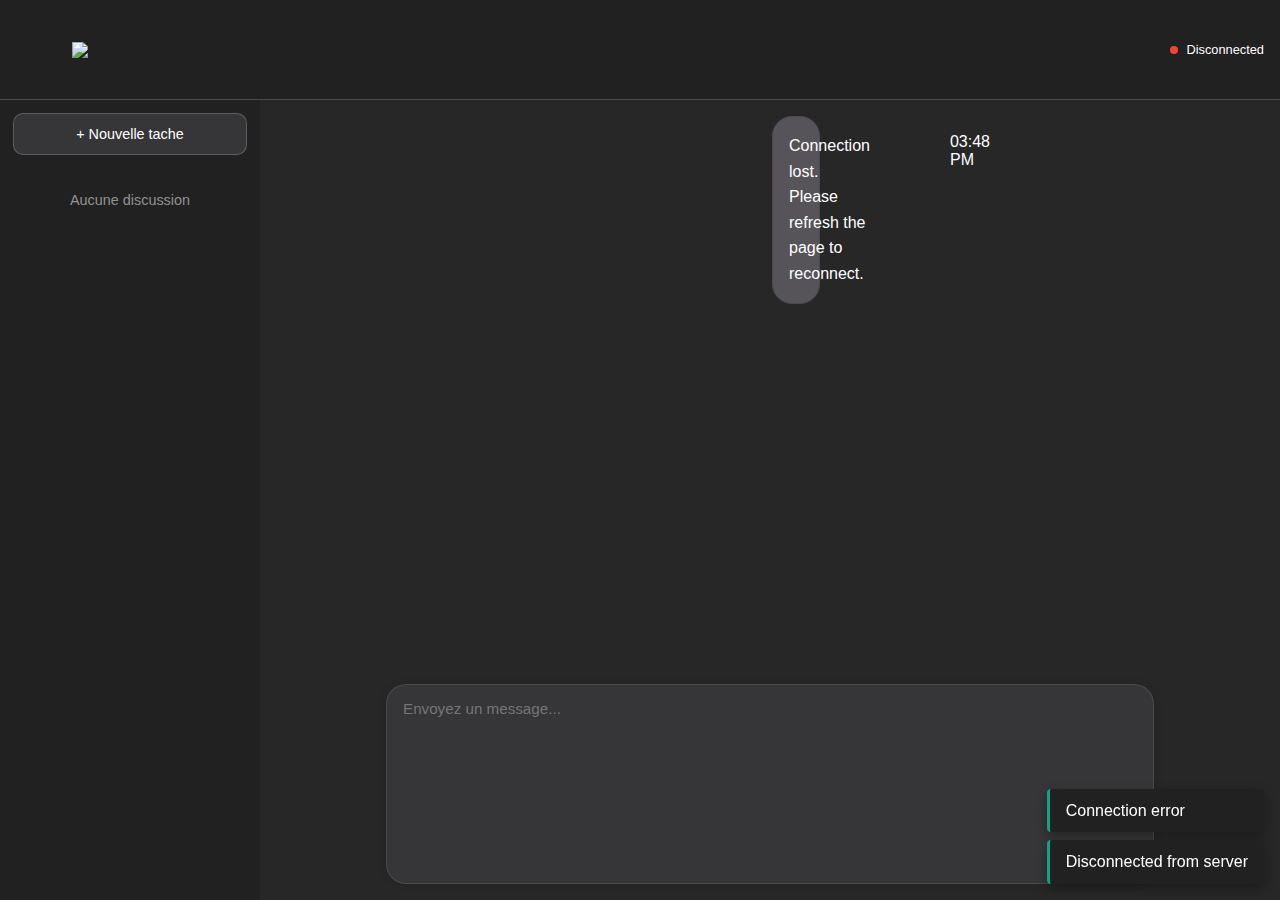
==== index.html @ be13085e "Upload to Github" ====
<!DOCTYPE html>
<html lang="fr">
  <head>
    <meta charset="UTF-8" />
    <meta name="viewport" content="width=device-width, initial-scale=1.0" />
    <link rel="stylesheet" href="styles.css" />
    <title>OpenManus</title>
  </head>
  <style>
    :root {
      --bg-color: #272728;
      --text-color: #fff;
      --secondary-bg: #212122;
      --border-color: #4a4b53;
      --highlight-color: #dadada;
      --accent-color: #10a37f;
      --success-color: #4caf50;
      --error-color: #f44336;
      --warning-color: #ff9800;
      --info-color: #2196f3;
      --message-bg: #565458;
      --user-message-bg: #363537;
      --sidebar-width: 260px;
    }

    * {
      margin: 0;
      padding: 0;
      box-sizing: border-box;
      font-family: "Söhne", "Inter", -apple-system, BlinkMacSystemFont,
        sans-serif;
    }

    body {
      background-color: var(--bg-color);
      color: var(--text-color);
      height: 100vh;
      display: flex;
      flex-direction: column;
      overflow: hidden;
    }

    header {
      padding: 0.8rem 1rem;
      background-color: var(--secondary-bg);
      border-bottom: 1px solid var(--border-color);
      display: flex;
      justify-content: space-between;
      align-items: center;
      height: 100px;
    }

    .logo {
      width: 100px;
      margin-left: 3.5rem;
    }

    .status-indicator {
      display: flex;
      align-items: center;
      font-size: 0.8rem;
    }

    .status-dot {
      width: 8px;
      height: 8px;
      border-radius: 50%;
      margin-right: 8px;
    }

    .status-dot.active {
      background-color: var(--accent-color);
      box-shadow: 0 0 5px var(--accent-color);
    }

    .status-dot.inactive {
      background-color: var(--error-color);
    }

    main {
      flex: 1;
      display: flex;
      overflow: hidden;
    }

    .sidebar {
      width: var(--sidebar-width);
      background-color: var(--secondary-bg);
      display: flex;
      flex-direction: column;
      overflow: hidden;
      z-index: 10;
    }

    .sidebar-header {
      padding: 1rem;
      border-bottom: 1px solid rgba(255, 255, 255, 0.1);
    }

    .sidebar-header h2 {
      font-size: 0.9rem;
      text-transform: uppercase;
      letter-spacing: 0.5px;
      color: var(--highlight-color);
    }

    .task-list {
      flex: 1;
      overflow-y: auto;
      padding: 0.5rem;
    }

    .task-item {
      margin-bottom: 0.5rem;
      padding: 0.75rem;
      background-color: transparent;
      border-radius: 6px;
      cursor: pointer;
      transition: background-color 0.2s;
      border: none;
      border: 1px solid rgba(255, 255, 255, 0.1);
    }

    .task-item:hover {
      background-color: rgba(255, 255, 255, 0.1);
    }

    .task-item .timestamp {
      font-size: 0.7rem;
      color: var(--text-color);
      opacity: 0.25;
      margin-top: 0.2rem;
      margin-top: 0.3rem;
    }

    .task-item.selected {
      background-color: rgba(255, 255, 255, 0.2);
    }

    .chat-container {
      flex: 1;
      display: flex;
      flex-direction: column;
      overflow: hidden;
    }

    .messages-container {
      flex: 1;
      overflow-y: auto;
      padding: 0;
      scroll-behavior: smooth;
      padding: 0rem 30rem;
      display: flex;
      flex-direction: column;
    }

    .message {
      padding: 1rem;
      display: flex;
      align-items: flex-start;
      border: 1px solid var(--border-color);
      border-radius: 20px;
      margin: 1rem 2rem;
      max-width: 80%;
    }

    .message.system {
      background-color: var(--message-bg);
      text-align: left;
      align-self: flex-start;
    }

    .message.user {
      background-color: var(--user-message-bg);
      text-align: right;
      align-self: flex-end;
      margin-left: auto;
    }

    .message-avatar {
      width: 30px;
      height: 30px;
      border-radius: 3px;
      background-color: var(--accent-color);
      display: flex;
      align-items: center;
      justify-content: center;
      margin-right: 15px;
      flex-shrink: 0;
      font-weight: bold;
      color: white;
    }

    .message.user .message-avatar {
      background-color: #5436da;
    }

    .message-content {
      flex: 1;
      padding-right: 80px;
      line-height: 1.6;
    }

    .message-inner-container {
      max-width: 800px;
      margin: 0 auto;
      display: flex;
      width: 100%;
    }

    .log-entry {
      border: 3px solid var(--info-color);
      padding: 1rem;
      display: flex;
      align-items: flex-start;
      border: 1px solid rgba(255, 255, 255, 0.1);
      border-radius: 20px;
      margin: 1rem 2rem;
      max-width: 100%;
    }

    .log-entry.warning {
      border-color: var(--warning-color);
    }

    .log-entry.error {
      border-color: var(--error-color);
    }

    .log-entry.success {
      border-color: var(--success-color);
    }

    .input-container {
      background-color: var(--bg-color);
      padding: 1rem;
      display: flex;
      align-items: center;
      gap: 10px;
      position: relative;
    }

    .input-wrapper {
      max-width: 768px;
      width: 100%;
      margin: 0 auto;
      position: relative;
      display: flex;
      align-items: center;
    }

    #prompt-input {
      width: 100%;
      padding: 0;
      flex: 1;
      padding: 0.8rem 3rem 0.8rem 1rem;
      background-color: var(--user-message-bg);
      border: 1px solid rgba(255, 255, 255, 0.1);
      border-radius: 20px;
      color: var(--text-color);
      outline: none;
      resize: none;
      max-height: 200px;
      box-shadow: 0 0 10px rgba(0, 0, 0, 0.1);
      font-size: 0.95rem;
      line-height: 1.4;
      min-height: 200px;
    }

    #prompt-input:focus {
      border-color: rgba(255, 255, 255, 0.3);
    }

    .send-button {
      width: 50px;
      height: 50px;
      position: absolute;
      right: 10px;
      bottom: 8px;
      background-color: transparent;
      color: var(--highlight-color);
      border: none;
      border-radius: 50%;
      width: 32px;
      height: 32px;
      cursor: pointer;
      transition: background-color 0.3s, color 0.3s;
      display: flex;
      align-items: center;
      justify-content: center;
      background-color: rgba(255, 255, 255, 0.1);
    }

    .send-button:hover {
      color: var(--bg-color);
      background-color: var(--text-color);
    }

    .send-button:disabled {
      opacity: 0.5;
      cursor: not-allowed;
    }

    .send-button .spinner {
      display: inline-block;
      width: 1rem;
      height: 1rem;
      border: 2px solid rgba(255, 255, 255, 0.3);
      border-radius: 50%;
      border-top-color: white;
      animation: spin 1s ease-in-out infinite;
    }

    .send-button svg {
      width: 16px;
      height: 16px;
      fill: currentColor;
    }

    @keyframes spin {
      to {
        transform: rotate(360deg);
      }
    }

    .new-task-button {
      margin: 0.8rem;
      padding: 0.75rem;
      background-color: var(--user-message-bg);
      color: var(--text-color);
      border: 1px solid rgba(255, 255, 255, 0.2);
      border-radius: 10px;
      cursor: pointer;
      transition: background-color 0.2s;
      text-align: center;
      font-size: 0.9rem;
    }

    .new-task-button:hover {
      background-color: rgba(255, 255, 255, 0.1);
    }

    .no-tasks {
      text-align: center;
      color: rgba(255, 255, 255, 0.5);
      margin-top: 1rem;
      font-size: 0.9rem;
    }

    #context-badge {
      position: absolute;
      top: 60px;
      left: 50%;
      transform: translateX(-50%);
      background-color: rgba(16, 163, 127, 0.2);
      color: var(--accent-color);
      padding: 0.3rem 0.6rem;
      border-radius: 4px;
      font-size: 0.8rem;
      opacity: 0;
      transition: opacity 0.3s;
      z-index: 5;
    }

    @media (max-width: 768px) {
      .sidebar {
        position: absolute;
        top: 44px;
        left: 0;
        height: calc(100% - 44px);
        transform: translateX(-100%);
        transition: transform 0.3s;
      }

      .sidebar.show {
        transform: translateX(0);
      }

      #toggle-sidebar {
        display: block;
      }

      .message-content {
        padding-right: 20px;
      }
    }

    #toggle-sidebar {
      background: none;
      border: none;
      color: var(--text-color);
      font-size: 1.5rem;
      cursor: pointer;
      display: none;
    }

    .notifications {
      position: fixed;
      bottom: 1rem;
      right: 1rem;
      z-index: 100;
    }

    .notification {
      background-color: var(--secondary-bg);
      color: var(--text-color);
      padding: 0.8rem 1rem;
      margin-top: 0.5rem;
      border-radius: 4px;
      border-left: 3px solid var(--accent-color);
      box-shadow: 0 4px 12px rgba(0, 0, 0, 0.3);
      animation: slideIn 0.3s, fadeOut 0.5s 2.5s forwards;
      max-width: 300px;
    }

    @keyframes slideIn {
      from {
        transform: translateX(100%);
        opacity: 0;
      }

      to {
        transform: translateX(0);
        opacity: 1;
      }
    }

    @keyframes fadeOut {
      to {
        opacity: 0;
      }
    }

    .code-preview {
      background-color: var(--secondary-bg);
      border: 1px solid var(--border-color);
      border-radius: 10px;
      padding: 1rem;
      margin: 1rem 2rem;
      position: relative;
    }

    .code-preview pre {
      color: var(--text-color);
      white-space: pre-wrap;
      word-wrap: break-word;
      margin: 0;
    }

    .code-preview button {
      position: absolute;
      top: 0.5rem;
      right: 0.5rem;
      background-color: var(--accent-color);
      color: var(--text-color);
      border: none;
      border-radius: 5px;
      padding: 0.5rem;
      cursor: pointer;
      transition: background-color 0.3s;
    }

    .code-preview button:hover {
      background-color: var(--highlight-color);
    }

    .stop-button {
      background-color: var(--error-color);
      color: var(--text-color);
      border: none;
      border-radius: 50%;
      width: 32px;
      height: 32px;
      cursor: pointer;
      transition: background-color 0.3s;
      display: flex;
      align-items: center;
      justify-content: center;
      position: absolute;
      right: 10px;
      bottom: 8px;
    }

    .stop-button:hover {
      background-color: #d32f2f;
    }

    .stop-button:disabled {
      opacity: 0.5;
      cursor: not-allowed;
    }
  </style>
  <body>
    <header>
      <img
        src="https://media.discordapp.net/attachments/1309250757937201245/1353360434245402738/logo.png?ex=67e15e9f&is=67e00d1f&hm=d111b4a1f2707f93b6b7f3b8dbcccf35c34b02dd1125b622d60cba243bc3c447&=&format=webp&quality=lossless&width=625&height=450"
        class="logo"
      />
      <div class="status-indicator">
        <div class="status-dot active" id="status-indicator"></div>
        <span id="status-text">Connected</span>
      </div>
      <button id="toggle-sidebar">≡</button>
    </header>

    <main>
      <div class="sidebar" id="sidebar">
        <div class="new-task-button" id="new-task-button">+ Nouvelle tache</div>
        <div class="task-list" id="task-list">
          <div class="no-tasks" id="no-tasks">Aucune discussion</div>
        </div>
      </div>

      <div class="chat-container">
        <div class="messages-container" id="messages-container">
          <!-- Messages will be added here by JavaScript -->
        </div>
        <div class="input-container">
          <div class="input-wrapper">
            <textarea
              id="prompt-input"
              placeholder="Envoyez un message..."
              rows="1"
            ></textarea>
            <button class="stop-button" id="stop-button" disabled>
              <svg xmlns="http://www.w3.org/2000/svg" viewBox="0 0 24 24">
                <path d="M6 6h12v12H6z"></path>
              </svg>
            </button>
            <button class="send-button" id="send-button">
              <svg xmlns="http://www.w3.org/2000/svg" viewBox="0 0 24 24">
                <path d="M2.01 21L23 12 2.01 3 2 10l15 2-15 2z"></path>
              </svg>
            </button>
          </div>
        </div>
      </div>
    </main>

    <div id="context-badge">Discussion actuelle: Aucune</div>
    <div class="notifications" id="notifications"></div>

    <script>
      document.addEventListener("DOMContentLoaded", () => {
        // DOM Elements
        const promptInput = document.getElementById("prompt-input");
        const sendButton = document.getElementById("send-button");
        const stopButton = document.getElementById("stop-button");
        const messagesContainer = document.getElementById("messages-container");
        const taskList = document.getElementById("task-list");
        const noTasksElement = document.getElementById("no-tasks");
        const newTaskButton = document.getElementById("new-task-button");
        const statusDot = document.getElementById("status-indicator");
        const statusText = document.getElementById("status-text");
        const contextBadge = document.getElementById("context-badge");
        const notificationsContainer = document.getElementById("notifications");
        const toggleSidebarButton = document.getElementById("toggle-sidebar");
        const sidebar = document.getElementById("sidebar");

        // State
        let tasks = [];
        let currentTaskId = null;
        let isProcessing = false;
        let abortController = null;

        // Initialize autoresize for textarea
        promptInput.addEventListener("input", function () {
          this.style.height = "auto";
          this.style.height = this.scrollHeight + "px";
          if (this.scrollHeight > 200) {
            this.style.height = "200px";
          }
        });

        // Toggle sidebar on mobile
        toggleSidebarButton.addEventListener("click", () => {
          sidebar.classList.toggle("show");
        });

        // Create a new task
        newTaskButton.addEventListener("click", createNewTask);

        // Handle sending a prompt
        sendButton.addEventListener("click", () => sendPrompt());
        promptInput.addEventListener("keydown", (e) => {
          if (e.key === "Enter" && !e.shiftKey) {
            e.preventDefault();
            sendPrompt();
          }
        });

        // Handle stopping the agent
        stopButton.addEventListener("click", () => {
          if (abortController) {
            abortController.abort();
            abortController = null;
            setProcessingState(false);
            showNotification("Agent stopped", "warning");
          }
        });

        // Create a websocket connection to the server
        const socket = new WebSocket(`ws://${window.location.host}/ws`);

        socket.onopen = () => {
          setConnectionStatus(true);
          showNotification("Connected to server", "success");
          addSystemMessage("Connected to OpenManus. Ready to assist you.");
        };

        socket.onclose = () => {
          setConnectionStatus(false);
          showNotification("Disconnected from server", "error");
          addSystemMessage(
            "Connection lost. Please refresh the page to reconnect."
          );
        };

        socket.onerror = (error) => {
          console.error("WebSocket error:", error);
          showNotification("Connection error", "error");
        };

        socket.onmessage = (event) => {
          const data = JSON.parse(event.data);

          if (data.type === "log") {
            addLogEntry(data.message, data.level || "info");

            if (
              data.level === "success" ||
              data.message.includes("completed")
            ) {
              setProcessingState(false);
            }
          } else if (data.type === "response") {
            addSystemMessage(data.message);
            setProcessingState(false);
          } else if (data.type === "error") {
            addLogEntry(data.message, "error");
            showNotification(data.message, "error");
            setProcessingState(false);
          } else if (data.type === "processing") {
            setProcessingState(true);
          }
        };

        // Function to send a prompt to the server
        function sendPrompt() {
          const prompt = promptInput.value.trim();
          if (!prompt || isProcessing) return;

          if (!currentTaskId) {
            createNewTask().then(() => {
              executePrompt(prompt);
            });
          } else {
            executePrompt(prompt);
          }
        }

        function executePrompt(prompt) {
          // Add user message to the UI
          addUserMessage(prompt);

          // Clear input field
          promptInput.value = "";
          promptInput.style.height = "auto";

          // Set processing state
          setProcessingState(true);

          // Create AbortController for stopping the agent
          abortController = new AbortController();

          // Send to server
          sendToServer({
            type: "prompt",
            prompt: prompt,
            taskId: currentTaskId,
            signal: abortController.signal,
          });
        }

        function sendToServer(data) {
          if (socket.readyState === WebSocket.OPEN) {
            socket.send(JSON.stringify(data));
          } else {
            showNotification("Connection not available", "error");
            setProcessingState(false);
          }
        }

        // UI Helper Functions
        function setConnectionStatus(isConnected) {
          if (isConnected) {
            statusDot.classList.remove("inactive");
            statusDot.classList.add("active");
            statusText.textContent = "Connected";
          } else {
            statusDot.classList.remove("active");
            statusDot.classList.add("inactive");
            statusText.textContent = "Disconnected";
          }
        }

        function setProcessingState(processing) {
          isProcessing = processing;

          if (processing) {
            sendButton.disabled = true;
            sendButton.style.display = "none";
            stopButton.disabled = false;
            stopButton.style.display = "flex";
          } else {
            sendButton.disabled = false;
            sendButton.style.display = "flex";
            stopButton.disabled = true;
            stopButton.style.display = "none";
          }
        }

        function addUserMessage(content) {
          const messageElement = document.createElement("div");
          messageElement.className = "message user";

          const contentElement = document.createElement("div");
          contentElement.className = "message-content";
          contentElement.textContent = content;

          const timestampElement = document.createElement("div");
          timestampElement.className = "timestamp";
          timestampElement.textContent = getCurrentTime();

          messageElement.appendChild(contentElement);
          messageElement.appendChild(timestampElement);

          messagesContainer.appendChild(messageElement);
          scrollToBottom();

          // Also update the task preview if this is in a task
          if (currentTaskId) {
            updateTaskPreview(currentTaskId, content);
          }
        }

        function addSystemMessage(content) {
          const messageElement = document.createElement("div");
          messageElement.className = "message system";

          const contentElement = document.createElement("div");
          contentElement.className = "message-content";
          contentElement.textContent = content;

          const timestampElement = document.createElement("div");
          timestampElement.className = "timestamp";
          timestampElement.textContent = getCurrentTime();

          messageElement.appendChild(contentElement);
          messageElement.appendChild(timestampElement);

          messagesContainer.appendChild(messageElement);
          scrollToBottom();
        }

        function addLogEntry(content, level = "info") {
          const logElement = document.createElement("div");
          logElement.className = `log-entry ${level}`;
          logElement.textContent = content;

          messagesContainer.appendChild(logElement);
          scrollToBottom();
        }

        function addCodePreview(content) {
          const codePreview = document.createElement("div");
          codePreview.className = "code-preview";

          const pre = document.createElement("pre");
          pre.textContent = content;

          const copyButton = document.createElement("button");
          copyButton.textContent = "Copy";
          copyButton.addEventListener("click", () => {
            navigator.clipboard.writeText(content);
            showNotification("Code copied to clipboard", "success");
          });

          codePreview.appendChild(pre);
          codePreview.appendChild(copyButton);

          messagesContainer.appendChild(codePreview);
          scrollToBottom();
        }

        function scrollToBottom() {
          messagesContainer.scrollTop = messagesContainer.scrollHeight;
        }

        function getCurrentTime() {
          const now = new Date();
          return now.toLocaleTimeString([], {
            hour: "2-digit",
            minute: "2-digit",
          });
        }

        function getFormattedDate() {
          const now = new Date();
          return (
            now.toLocaleDateString() +
            " " +
            now.toLocaleTimeString([], { hour: "2-digit", minute: "2-digit" })
          );
        }

        function showNotification(message, type = "info") {
          const notification = document.createElement("div");
          notification.className = `notification ${type}`;
          notification.textContent = message;

          notificationsContainer.appendChild(notification);

          // Remove notification after animation completes
          setTimeout(() => {
            notification.remove();
          }, 3000);
        }

        // Task Management Functions
        async function createNewTask() {
          const taskId = "task_" + Date.now();
          const timestamp = getFormattedDate();
          const newTask = {
            id: taskId,
            title: "New Task",
            preview: "No content yet",
            timestamp: timestamp,
            messages: [],
          };

          tasks.push(newTask);
          createTaskElement(newTask);
          selectTask(taskId);
          updateLocalStorage();

          return taskId;
        }

        function createTaskElement(task) {
          noTasksElement.style.display = "none";
          const taskElement = document.createElement("div");
          taskElement.className = "task-item";
          taskElement.id = `task-${task.id}`;
          taskElement.dataset.taskId = task.id;

          const titleElement = document.createElement("div");
          titleElement.className = "task-title";
          titleElement.textContent = task.title;

          const previewElement = document.createElement("div");
          previewElement.className = "task-preview";
          previewElement.textContent = task.preview;

          const timestampElement = document.createElement("div");
          timestampElement.className = "timestamp";
          timestampElement.textContent = task.timestamp;

          taskElement.appendChild(titleElement);
          taskElement.appendChild(previewElement);
          taskElement.appendChild(timestampElement);

          taskElement.addEventListener("click", () => {
            selectTask(task.id);
          });

          taskList.insertBefore(taskElement, taskList.firstChild);
        }

        function selectTask(taskId) {
          // Remove selection from all tasks
          document.querySelectorAll(".task-item").forEach((item) => {
            item.classList.remove("selected");
          });

          // Add selection to current task
          const taskElement = document.getElementById(`task-${taskId}`);
          if (taskElement) {
            taskElement.classList.add("selected");
          }

          currentTaskId = taskId;
          messagesContainer.innerHTML = "";

          // Load messages from this task
          const task = tasks.find((t) => t.id === taskId);
          if (task) {
            if (task.messages && task.messages.length > 0) {
              task.messages.forEach((msg) => {
                if (msg.sender === "user") {
                  addUserMessage(msg.content);
                } else {
                  addSystemMessage(msg.content);
                }
              });
            } else {
              addSystemMessage("New task started. Enter your prompt to begin.");
            }

            // Update context badge
            contextBadge.textContent = `Current task: ${task.title}`;
            contextBadge.style.opacity = "1";
            setTimeout(() => {
              contextBadge.style.opacity = "0";
            }, 3000);
          }

          // On mobile, hide sidebar after selection
          if (window.innerWidth <= 768) {
            sidebar.classList.remove("show");
          }
        }

        function updateTaskPreview(taskId, content) {
          const task = tasks.find((t) => t.id === taskId);
          if (task) {
            task.preview =
              content.length > 40 ? content.substring(0, 40) + "..." : content;
            task.title = `Task ${tasks.indexOf(task) + 1}`;
            task.messages.push({
              sender: "user",
              content: content,
              timestamp: new Date().toISOString(),
            });

            const taskElement = document.getElementById(`task-${taskId}`);
            if (taskElement) {
              const titleElement = taskElement.querySelector(".task-title");
              const previewElement = taskElement.querySelector(".task-preview");

              if (titleElement) titleElement.textContent = task.title;
              if (previewElement) previewElement.textContent = task.preview;
            }

            updateLocalStorage();
          }
        }

        function storeSystemResponse(content) {
          if (currentTaskId) {
            const task = tasks.find((t) => t.id === currentTaskId);
            if (task) {
              task.messages.push({
                sender: "system",
                content: content,
                timestamp: new Date().toISOString(),
              });
              updateLocalStorage();
            }
          }
        }

        function updateLocalStorage() {
          localStorage.setItem("openmanus_tasks", JSON.stringify(tasks));
        }

        function loadTasksFromStorage() {
          const storedTasks = localStorage.getItem("openmanus_tasks");
          if (storedTasks) {
            tasks = JSON.parse(storedTasks);
            if (tasks.length > 0) {
              noTasksElement.style.display = "none";
              tasks.forEach((task) => createTaskElement(task));
            }
          }
        }

        // Initialize
        loadTasksFromStorage();
      });
    </script>
  </body>
</html>
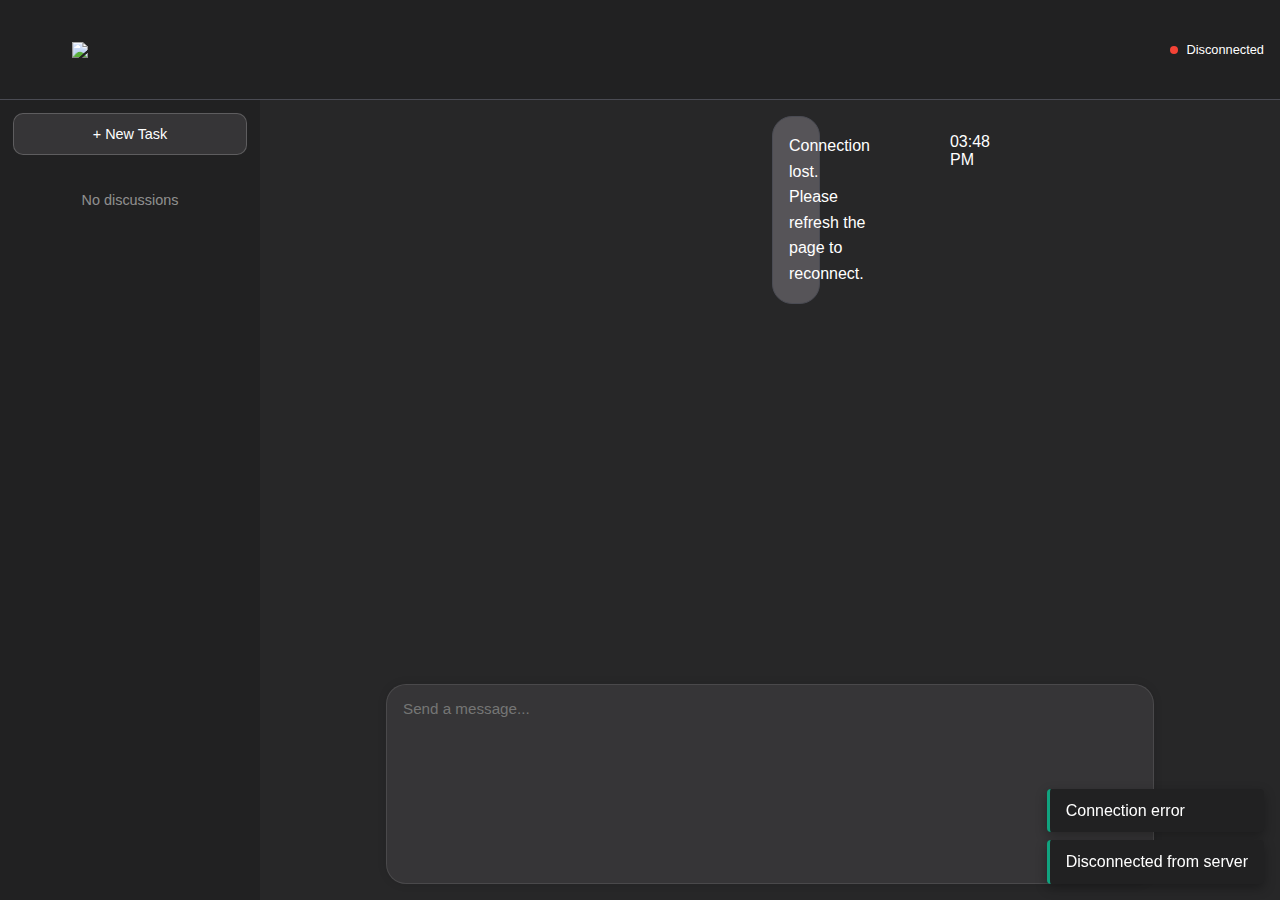
==== commit ff52f66d: "full english translation" ====
--- a/index.html
+++ b/index.html
@@ -1,9 +1,8 @@
 <!DOCTYPE html>
-<html lang="fr">
+<html lang="en">
   <head>
     <meta charset="UTF-8" />
     <meta name="viewport" content="width=device-width, initial-scale=1.0" />
-    <link rel="stylesheet" href="styles.css" />
     <title>OpenManus</title>
   </head>
   <style>
@@ -465,7 +464,6 @@
     }
 
     .stop-button {
-      background-color: var(--error-color);
       color: var(--text-color);
       border: none;
       border-radius: 50%;
@@ -481,503 +479,476 @@
       bottom: 8px;
     }
 
-    .stop-button:hover {
-      background-color: #d32f2f;
-    }
-
     .stop-button:disabled {
       opacity: 0.5;
       cursor: not-allowed;
     }
   </style>
-  <body>
-    <header>
-      <img
-        src="https://media.discordapp.net/attachments/1309250757937201245/1353360434245402738/logo.png?ex=67e15e9f&is=67e00d1f&hm=d111b4a1f2707f93b6b7f3b8dbcccf35c34b02dd1125b622d60cba243bc3c447&=&format=webp&quality=lossless&width=625&height=450"
-        class="logo"
-      />
-      <div class="status-indicator">
-        <div class="status-dot active" id="status-indicator"></div>
-        <span id="status-text">Connected</span>
-      </div>
-      <button id="toggle-sidebar">≡</button>
-    </header>
-
-    <main>
-      <div class="sidebar" id="sidebar">
-        <div class="new-task-button" id="new-task-button">+ Nouvelle tache</div>
-        <div class="task-list" id="task-list">
-          <div class="no-tasks" id="no-tasks">Aucune discussion</div>
+    </style>
+    <body>
+      <header>
+        <img
+          src="https://media.discordapp.net/attachments/1309250757937201245/1353360434245402738/logo.png?ex=67e15e9f&is=67e00d1f&hm=d111b4a1f2707f93b6b7f3b8dbcccf35c34b02dd1125b622d60cba243bc3c447&=&format=webp&quality=lossless&width=625&height=450"
+          class="logo"
+        />
+        <div class="status-indicator">
+          <div class="status-dot active" id="status-indicator"></div>
+          <span id="status-text">Connected</span>
         </div>
-      </div>
-
-      <div class="chat-container">
-        <div class="messages-container" id="messages-container">
-          <!-- Messages will be added here by JavaScript -->
-        </div>
-        <div class="input-container">
-          <div class="input-wrapper">
-            <textarea
-              id="prompt-input"
-              placeholder="Envoyez un message..."
-              rows="1"
-            ></textarea>
-            <button class="stop-button" id="stop-button" disabled>
-              <svg xmlns="http://www.w3.org/2000/svg" viewBox="0 0 24 24">
-                <path d="M6 6h12v12H6z"></path>
-              </svg>
-            </button>
-            <button class="send-button" id="send-button">
-              <svg xmlns="http://www.w3.org/2000/svg" viewBox="0 0 24 24">
-                <path d="M2.01 21L23 12 2.01 3 2 10l15 2-15 2z"></path>
-              </svg>
-            </button>
+        <button id="toggle-sidebar">≡</button>
+      </header>
+
+      <main>
+        <div class="sidebar" id="sidebar">
+          <div class="new-task-button" id="new-task-button">+ New Task</div>
+          <div class="task-list" id="task-list">
+            <div class="no-tasks" id="no-tasks">No discussions</div>
           </div>
         </div>
-      </div>
-    </main>
-
-    <div id="context-badge">Discussion actuelle: Aucune</div>
-    <div class="notifications" id="notifications"></div>
-
-    <script>
-      document.addEventListener("DOMContentLoaded", () => {
-        // DOM Elements
-        const promptInput = document.getElementById("prompt-input");
-        const sendButton = document.getElementById("send-button");
-        const stopButton = document.getElementById("stop-button");
-        const messagesContainer = document.getElementById("messages-container");
-        const taskList = document.getElementById("task-list");
-        const noTasksElement = document.getElementById("no-tasks");
-        const newTaskButton = document.getElementById("new-task-button");
-        const statusDot = document.getElementById("status-indicator");
-        const statusText = document.getElementById("status-text");
-        const contextBadge = document.getElementById("context-badge");
-        const notificationsContainer = document.getElementById("notifications");
-        const toggleSidebarButton = document.getElementById("toggle-sidebar");
-        const sidebar = document.getElementById("sidebar");
-
-        // State
-        let tasks = [];
-        let currentTaskId = null;
-        let isProcessing = false;
-        let abortController = null;
-
-        // Initialize autoresize for textarea
-        promptInput.addEventListener("input", function () {
-          this.style.height = "auto";
-          this.style.height = this.scrollHeight + "px";
-          if (this.scrollHeight > 200) {
-            this.style.height = "200px";
-          }
-        });
-
-        // Toggle sidebar on mobile
-        toggleSidebarButton.addEventListener("click", () => {
-          sidebar.classList.toggle("show");
-        });
-
-        // Create a new task
-        newTaskButton.addEventListener("click", createNewTask);
-
-        // Handle sending a prompt
-        sendButton.addEventListener("click", () => sendPrompt());
-        promptInput.addEventListener("keydown", (e) => {
-          if (e.key === "Enter" && !e.shiftKey) {
-            e.preventDefault();
-            sendPrompt();
-          }
-        });
-
-        // Handle stopping the agent
-        stopButton.addEventListener("click", () => {
-          if (abortController) {
-            abortController.abort();
-            abortController = null;
-            setProcessingState(false);
-            showNotification("Agent stopped", "warning");
-          }
-        });
-
-        // Create a websocket connection to the server
-        const socket = new WebSocket(`ws://${window.location.host}/ws`);
-
-        socket.onopen = () => {
-          setConnectionStatus(true);
-          showNotification("Connected to server", "success");
-          addSystemMessage("Connected to OpenManus. Ready to assist you.");
-        };
-
-        socket.onclose = () => {
-          setConnectionStatus(false);
-          showNotification("Disconnected from server", "error");
-          addSystemMessage(
-            "Connection lost. Please refresh the page to reconnect."
-          );
-        };
-
-        socket.onerror = (error) => {
-          console.error("WebSocket error:", error);
-          showNotification("Connection error", "error");
-        };
-
-        socket.onmessage = (event) => {
-          const data = JSON.parse(event.data);
-
-          if (data.type === "log") {
-            addLogEntry(data.message, data.level || "info");
-
-            if (
-              data.level === "success" ||
-              data.message.includes("completed")
-            ) {
+
+        <div class="chat-container">
+          <div class="messages-container" id="messages-container">
+            <!-- Messages will be added here by JavaScript -->
+          </div>
+          <div class="input-container">
+            <div class="input-wrapper">
+              <textarea
+                id="prompt-input"
+                placeholder="Send a message..."
+                rows="1"
+              ></textarea>
+              <button class="stop-button" id="stop-button" disabled>
+                <svg xmlns="http://www.w3.org/2000/svg" viewBox="0 0 24 24">
+                  <path d="M6 6h12v12H6z"></path>
+                </svg>
+              </button>
+              <button class="send-button" id="send-button">
+                <svg xmlns="http://www.w3.org/2000/svg" viewBox="0 0 24 24">
+                  <path d="M2.01 21L23 12 2.01 3 2 10l15 2-15 2z"></path>
+                </svg>
+              </button>
+            </div>
+          </div>
+        </div>
+      </main>
+
+      <div id="context-badge">Current Discussion: None</div>
+      <div class="notifications" id="notifications"></div>
+
+      <script>
+        document.addEventListener("DOMContentLoaded", () => {
+          const promptInput = document.getElementById("prompt-input");
+          const sendButton = document.getElementById("send-button");
+          const stopButton = document.getElementById("stop-button");
+          const messagesContainer = document.getElementById("messages-container");
+          const taskList = document.getElementById("task-list");
+          const noTasksElement = document.getElementById("no-tasks");
+          const newTaskButton = document.getElementById("new-task-button");
+          const statusDot = document.getElementById("status-indicator");
+          const statusText = document.getElementById("status-text");
+          const contextBadge = document.getElementById("context-badge");
+          const notificationsContainer = document.getElementById("notifications");
+          const toggleSidebarButton = document.getElementById("toggle-sidebar");
+          const sidebar = document.getElementById("sidebar");
+
+          let tasks = [];
+          let currentTaskId = null;
+          let isProcessing = false;
+          let abortController = null;
+
+          promptInput.addEventListener("input", function () {
+            this.style.height = "auto";
+            this.style.height = this.scrollHeight + "px";
+            if (this.scrollHeight > 200) {
+              this.style.height = "200px";
+            }
+          });
+
+          toggleSidebarButton.addEventListener("click", () => {
+            sidebar.classList.toggle("show");
+          });
+
+          newTaskButton.addEventListener("click", createNewTask);
+
+          sendButton.addEventListener("click", () => sendPrompt());
+          promptInput.addEventListener("keydown", (e) => {
+            if (e.key === "Enter" && !e.shiftKey) {
+              e.preventDefault();
+              sendPrompt();
+            }
+          });
+
+          stopButton.addEventListener("click", () => {
+            if (abortController) {
+              abortController.abort();
+              abortController = null;
               setProcessingState(false);
-            }
-          } else if (data.type === "response") {
-            addSystemMessage(data.message);
-            setProcessingState(false);
-          } else if (data.type === "error") {
-            addLogEntry(data.message, "error");
-            showNotification(data.message, "error");
-            setProcessingState(false);
-          } else if (data.type === "processing") {
-            setProcessingState(true);
-          }
-        };
-
-        // Function to send a prompt to the server
-        function sendPrompt() {
-          const prompt = promptInput.value.trim();
-          if (!prompt || isProcessing) return;
-
-          if (!currentTaskId) {
-            createNewTask().then(() => {
-              executePrompt(prompt);
-            });
-          } else {
-            executePrompt(prompt);
-          }
-        }
-
-        function executePrompt(prompt) {
-          // Add user message to the UI
-          addUserMessage(prompt);
-
-          // Clear input field
-          promptInput.value = "";
-          promptInput.style.height = "auto";
-
-          // Set processing state
-          setProcessingState(true);
-
-          // Create AbortController for stopping the agent
-          abortController = new AbortController();
-
-          // Send to server
-          sendToServer({
-            type: "prompt",
-            prompt: prompt,
-            taskId: currentTaskId,
-            signal: abortController.signal,
+              showNotification("Agent stopped", "warning");
+            }
           });
-        }
-
-        function sendToServer(data) {
-          if (socket.readyState === WebSocket.OPEN) {
-            socket.send(JSON.stringify(data));
-          } else {
-            showNotification("Connection not available", "error");
-            setProcessingState(false);
-          }
-        }
-
-        // UI Helper Functions
-        function setConnectionStatus(isConnected) {
-          if (isConnected) {
-            statusDot.classList.remove("inactive");
-            statusDot.classList.add("active");
-            statusText.textContent = "Connected";
-          } else {
-            statusDot.classList.remove("active");
-            statusDot.classList.add("inactive");
-            statusText.textContent = "Disconnected";
-          }
-        }
-
-        function setProcessingState(processing) {
-          isProcessing = processing;
-
-          if (processing) {
-            sendButton.disabled = true;
-            sendButton.style.display = "none";
-            stopButton.disabled = false;
-            stopButton.style.display = "flex";
-          } else {
-            sendButton.disabled = false;
-            sendButton.style.display = "flex";
-            stopButton.disabled = true;
-            stopButton.style.display = "none";
-          }
-        }
-
-        function addUserMessage(content) {
-          const messageElement = document.createElement("div");
-          messageElement.className = "message user";
-
-          const contentElement = document.createElement("div");
-          contentElement.className = "message-content";
-          contentElement.textContent = content;
-
-          const timestampElement = document.createElement("div");
-          timestampElement.className = "timestamp";
-          timestampElement.textContent = getCurrentTime();
-
-          messageElement.appendChild(contentElement);
-          messageElement.appendChild(timestampElement);
-
-          messagesContainer.appendChild(messageElement);
-          scrollToBottom();
-
-          // Also update the task preview if this is in a task
-          if (currentTaskId) {
-            updateTaskPreview(currentTaskId, content);
-          }
-        }
-
-        function addSystemMessage(content) {
-          const messageElement = document.createElement("div");
-          messageElement.className = "message system";
-
-          const contentElement = document.createElement("div");
-          contentElement.className = "message-content";
-          contentElement.textContent = content;
-
-          const timestampElement = document.createElement("div");
-          timestampElement.className = "timestamp";
-          timestampElement.textContent = getCurrentTime();
-
-          messageElement.appendChild(contentElement);
-          messageElement.appendChild(timestampElement);
-
-          messagesContainer.appendChild(messageElement);
-          scrollToBottom();
-        }
-
-        function addLogEntry(content, level = "info") {
-          const logElement = document.createElement("div");
-          logElement.className = `log-entry ${level}`;
-          logElement.textContent = content;
-
-          messagesContainer.appendChild(logElement);
-          scrollToBottom();
-        }
-
-        function addCodePreview(content) {
-          const codePreview = document.createElement("div");
-          codePreview.className = "code-preview";
-
-          const pre = document.createElement("pre");
-          pre.textContent = content;
-
-          const copyButton = document.createElement("button");
-          copyButton.textContent = "Copy";
-          copyButton.addEventListener("click", () => {
-            navigator.clipboard.writeText(content);
-            showNotification("Code copied to clipboard", "success");
-          });
-
-          codePreview.appendChild(pre);
-          codePreview.appendChild(copyButton);
-
-          messagesContainer.appendChild(codePreview);
-          scrollToBottom();
-        }
-
-        function scrollToBottom() {
-          messagesContainer.scrollTop = messagesContainer.scrollHeight;
-        }
-
-        function getCurrentTime() {
-          const now = new Date();
-          return now.toLocaleTimeString([], {
-            hour: "2-digit",
-            minute: "2-digit",
-          });
-        }
-
-        function getFormattedDate() {
-          const now = new Date();
-          return (
-            now.toLocaleDateString() +
-            " " +
-            now.toLocaleTimeString([], { hour: "2-digit", minute: "2-digit" })
-          );
-        }
-
-        function showNotification(message, type = "info") {
-          const notification = document.createElement("div");
-          notification.className = `notification ${type}`;
-          notification.textContent = message;
-
-          notificationsContainer.appendChild(notification);
-
-          // Remove notification after animation completes
-          setTimeout(() => {
-            notification.remove();
-          }, 3000);
-        }
-
-        // Task Management Functions
-        async function createNewTask() {
-          const taskId = "task_" + Date.now();
-          const timestamp = getFormattedDate();
-          const newTask = {
-            id: taskId,
-            title: "New Task",
-            preview: "No content yet",
-            timestamp: timestamp,
-            messages: [],
+
+          const socket = new WebSocket(`ws://${window.location.host}/ws`);
+
+          socket.onopen = () => {
+            setConnectionStatus(true);
+            showNotification("Connected to server", "success");
+            addSystemMessage("Connected to OpenManus. Ready to assist you.");
           };
 
-          tasks.push(newTask);
-          createTaskElement(newTask);
-          selectTask(taskId);
-          updateLocalStorage();
-
-          return taskId;
-        }
-
-        function createTaskElement(task) {
-          noTasksElement.style.display = "none";
-          const taskElement = document.createElement("div");
-          taskElement.className = "task-item";
-          taskElement.id = `task-${task.id}`;
-          taskElement.dataset.taskId = task.id;
-
-          const titleElement = document.createElement("div");
-          titleElement.className = "task-title";
-          titleElement.textContent = task.title;
-
-          const previewElement = document.createElement("div");
-          previewElement.className = "task-preview";
-          previewElement.textContent = task.preview;
-
-          const timestampElement = document.createElement("div");
-          timestampElement.className = "timestamp";
-          timestampElement.textContent = task.timestamp;
-
-          taskElement.appendChild(titleElement);
-          taskElement.appendChild(previewElement);
-          taskElement.appendChild(timestampElement);
-
-          taskElement.addEventListener("click", () => {
-            selectTask(task.id);
-          });
-
-          taskList.insertBefore(taskElement, taskList.firstChild);
-        }
-
-        function selectTask(taskId) {
-          // Remove selection from all tasks
-          document.querySelectorAll(".task-item").forEach((item) => {
-            item.classList.remove("selected");
-          });
-
-          // Add selection to current task
-          const taskElement = document.getElementById(`task-${taskId}`);
-          if (taskElement) {
-            taskElement.classList.add("selected");
-          }
-
-          currentTaskId = taskId;
-          messagesContainer.innerHTML = "";
-
-          // Load messages from this task
-          const task = tasks.find((t) => t.id === taskId);
-          if (task) {
-            if (task.messages && task.messages.length > 0) {
-              task.messages.forEach((msg) => {
-                if (msg.sender === "user") {
-                  addUserMessage(msg.content);
-                } else {
-                  addSystemMessage(msg.content);
-                }
+          socket.onclose = () => {
+            setConnectionStatus(false);
+            showNotification("Disconnected from server", "error");
+            addSystemMessage(
+              "Connection lost. Please refresh the page to reconnect."
+            );
+          };
+
+          socket.onerror = (error) => {
+            console.error("WebSocket error:", error);
+            showNotification("Connection error", "error");
+          };
+
+          socket.onmessage = (event) => {
+            const data = JSON.parse(event.data);
+
+            if (data.type === "log") {
+              addLogEntry(data.message, data.level || "info");
+
+              if (
+                data.level === "success" ||
+                data.message.includes("completed")
+              ) {
+                setProcessingState(false);
+              }
+            } else if (data.type === "response") {
+              addSystemMessage(data.message);
+              setProcessingState(false);
+            } else if (data.type === "error") {
+              addLogEntry(data.message, "error");
+              showNotification(data.message, "error");
+              setProcessingState(false);
+            } else if (data.type === "processing") {
+              setProcessingState(true);
+            }
+          };
+
+          function sendPrompt() {
+            const prompt = promptInput.value.trim();
+            if (!prompt || isProcessing) return;
+
+            if (!currentTaskId) {
+              createNewTask().then(() => {
+                executePrompt(prompt);
               });
             } else {
-              addSystemMessage("New task started. Enter your prompt to begin.");
-            }
-
-            // Update context badge
-            contextBadge.textContent = `Current task: ${task.title}`;
-            contextBadge.style.opacity = "1";
+              executePrompt(prompt);
+            }
+          }
+
+          function executePrompt(prompt) {
+            addUserMessage(prompt);
+
+            promptInput.value = "";
+            promptInput.style.height = "auto";
+
+            setProcessingState(true);
+
+            abortController = new AbortController();
+
+            sendToServer({
+              type: "prompt",
+              prompt: prompt,
+              taskId: currentTaskId,
+              signal: abortController.signal,
+            });
+          }
+
+          function sendToServer(data) {
+            if (socket.readyState === WebSocket.OPEN) {
+              socket.send(JSON.stringify(data));
+            } else {
+              showNotification("Connection not available", "error");
+              setProcessingState(false);
+            }
+          }
+
+          function setConnectionStatus(isConnected) {
+            if (isConnected) {
+              statusDot.classList.remove("inactive");
+              statusDot.classList.add("active");
+              statusText.textContent = "Connected";
+            } else {
+              statusDot.classList.remove("active");
+              statusDot.classList.add("inactive");
+              statusText.textContent = "Disconnected";
+            }
+          }
+
+          function setProcessingState(processing) {
+            isProcessing = processing;
+
+            if (processing) {
+              sendButton.disabled = true;
+              sendButton.style.display = "none";
+              stopButton.disabled = false;
+              stopButton.style.display = "flex";
+            } else {
+              sendButton.disabled = false;
+              sendButton.style.display = "flex";
+              stopButton.disabled = true;
+              stopButton.style.display = "none";
+            }
+          }
+
+          function addUserMessage(content) {
+            const messageElement = document.createElement("div");
+            messageElement.className = "message user";
+
+            const contentElement = document.createElement("div");
+            contentElement.className = "message-content";
+            contentElement.textContent = content;
+
+            const timestampElement = document.createElement("div");
+            timestampElement.className = "timestamp";
+            timestampElement.textContent = getCurrentTime();
+
+            messageElement.appendChild(contentElement);
+            messageElement.appendChild(timestampElement);
+
+            messagesContainer.appendChild(messageElement);
+            scrollToBottom();
+
+            if (currentTaskId) {
+              updateTaskPreview(currentTaskId, content);
+            }
+          }
+
+          function addSystemMessage(content) {
+            const messageElement = document.createElement("div");
+            messageElement.className = "message system";
+
+            const contentElement = document.createElement("div");
+            contentElement.className = "message-content";
+            contentElement.textContent = content;
+
+            const timestampElement = document.createElement("div");
+            timestampElement.className = "timestamp";
+            timestampElement.textContent = getCurrentTime();
+
+            messageElement.appendChild(contentElement);
+            messageElement.appendChild(timestampElement);
+
+            messagesContainer.appendChild(messageElement);
+            scrollToBottom();
+          }
+
+          function addLogEntry(content, level = "info") {
+            const logElement = document.createElement("div");
+            logElement.className = `log-entry ${level}`;
+            logElement.textContent = content;
+
+            messagesContainer.appendChild(logElement);
+            scrollToBottom();
+          }
+
+          function addCodePreview(content) {
+            const codePreview = document.createElement("div");
+            codePreview.className = "code-preview";
+
+            const pre = document.createElement("pre");
+            pre.textContent = content;
+
+            const copyButton = document.createElement("button");
+            copyButton.textContent = "Copy";
+            copyButton.addEventListener("click", () => {
+              navigator.clipboard.writeText(content);
+              showNotification("Code copied to clipboard", "success");
+            });
+
+            codePreview.appendChild(pre);
+            codePreview.appendChild(copyButton);
+
+            messagesContainer.appendChild(codePreview);
+            scrollToBottom();
+          }
+
+          function scrollToBottom() {
+            messagesContainer.scrollTop = messagesContainer.scrollHeight;
+          }
+
+          function getCurrentTime() {
+            const now = new Date();
+            return now.toLocaleTimeString([], {
+              hour: "2-digit",
+              minute: "2-digit",
+            });
+          }
+
+          function getFormattedDate() {
+            const now = new Date();
+            return (
+              now.toLocaleDateString() +
+              " " +
+              now.toLocaleTimeString([], { hour: "2-digit", minute: "2-digit" })
+            );
+          }
+
+          function showNotification(message, type = "info") {
+            const notification = document.createElement("div");
+            notification.className = `notification ${type}`;
+            notification.textContent = message;
+
+            notificationsContainer.appendChild(notification);
+
             setTimeout(() => {
-              contextBadge.style.opacity = "0";
+              notification.remove();
             }, 3000);
           }
 
-          // On mobile, hide sidebar after selection
-          if (window.innerWidth <= 768) {
-            sidebar.classList.remove("show");
-          }
-        }
-
-        function updateTaskPreview(taskId, content) {
-          const task = tasks.find((t) => t.id === taskId);
-          if (task) {
-            task.preview =
-              content.length > 40 ? content.substring(0, 40) + "..." : content;
-            task.title = `Task ${tasks.indexOf(task) + 1}`;
-            task.messages.push({
-              sender: "user",
-              content: content,
-              timestamp: new Date().toISOString(),
+          async function createNewTask() {
+            const taskId = "task_" + Date.now();
+            const timestamp = getFormattedDate();
+            const newTask = {
+              id: taskId,
+              title: "New Task",
+              preview: "No content yet",
+              timestamp: timestamp,
+              messages: [],
+            };
+
+            tasks.push(newTask);
+            createTaskElement(newTask);
+            selectTask(taskId);
+            updateLocalStorage();
+
+            return taskId;
+          }
+
+          function createTaskElement(task) {
+            noTasksElement.style.display = "none";
+            const taskElement = document.createElement("div");
+            taskElement.className = "task-item";
+            taskElement.id = `task-${task.id}`;
+            taskElement.dataset.taskId = task.id;
+
+            const titleElement = document.createElement("div");
+            titleElement.className = "task-title";
+            titleElement.textContent = task.title;
+
+            const previewElement = document.createElement("div");
+            previewElement.className = "task-preview";
+            previewElement.textContent = task.preview;
+
+            const timestampElement = document.createElement("div");
+            timestampElement.className = "timestamp";
+            timestampElement.textContent = task.timestamp;
+
+            taskElement.appendChild(titleElement);
+            taskElement.appendChild(previewElement);
+            taskElement.appendChild(timestampElement);
+
+            taskElement.addEventListener("click", () => {
+              selectTask(task.id);
+            });
+
+            taskList.insertBefore(taskElement, taskList.firstChild);
+          }
+
+          function selectTask(taskId) {
+            document.querySelectorAll(".task-item").forEach((item) => {
+              item.classList.remove("selected");
             });
 
             const taskElement = document.getElementById(`task-${taskId}`);
             if (taskElement) {
-              const titleElement = taskElement.querySelector(".task-title");
-              const previewElement = taskElement.querySelector(".task-preview");
-
-              if (titleElement) titleElement.textContent = task.title;
-              if (previewElement) previewElement.textContent = task.preview;
-            }
-
-            updateLocalStorage();
-          }
-        }
-
-        function storeSystemResponse(content) {
-          if (currentTaskId) {
-            const task = tasks.find((t) => t.id === currentTaskId);
+              taskElement.classList.add("selected");
+            }
+
+            currentTaskId = taskId;
+            messagesContainer.innerHTML = "";
+
+            const task = tasks.find((t) => t.id === taskId);
             if (task) {
+              if (task.messages && task.messages.length > 0) {
+                task.messages.forEach((msg) => {
+                  if (msg.sender === "user") {
+                    addUserMessage(msg.content);
+                  } else {
+                    addSystemMessage(msg.content);
+                  }
+                });
+              } else {
+                addSystemMessage("New task started. Enter your prompt to begin.");
+              }
+
+              contextBadge.textContent = `Current task: ${task.title}`;
+              contextBadge.style.opacity = "1";
+              setTimeout(() => {
+                contextBadge.style.opacity = "0";
+              }, 3000);
+            }
+
+            if (window.innerWidth <= 768) {
+              sidebar.classList.remove("show");
+            }
+          }
+
+          function updateTaskPreview(taskId, content) {
+            const task = tasks.find((t) => t.id === taskId);
+            if (task) {
+              task.preview =
+                content.length > 40 ? content.substring(0, 40) + "..." : content;
+              task.title = `Task ${tasks.indexOf(task) + 1}`;
               task.messages.push({
-                sender: "system",
+                sender: "user",
                 content: content,
                 timestamp: new Date().toISOString(),
               });
+
+              const taskElement = document.getElementById(`task-${taskId}`);
+              if (taskElement) {
+                const titleElement = taskElement.querySelector(".task-title");
+                const previewElement = taskElement.querySelector(".task-preview");
+
+                if (titleElement) titleElement.textContent = task.title;
+                if (previewElement) previewElement.textContent = task.preview;
+              }
+
               updateLocalStorage();
             }
           }
-        }
-
-        function updateLocalStorage() {
-          localStorage.setItem("openmanus_tasks", JSON.stringify(tasks));
-        }
-
-        function loadTasksFromStorage() {
-          const storedTasks = localStorage.getItem("openmanus_tasks");
-          if (storedTasks) {
-            tasks = JSON.parse(storedTasks);
-            if (tasks.length > 0) {
-              noTasksElement.style.display = "none";
-              tasks.forEach((task) => createTaskElement(task));
-            }
-          }
-        }
-
-        // Initialize
-        loadTasksFromStorage();
-      });
-    </script>
-  </body>
-</html>
+
+          function storeSystemResponse(content) {
+            if (currentTaskId) {
+              const task = tasks.find((t) => t.id === currentTaskId);
+              if (task) {
+                task.messages.push({
+                  sender: "system",
+                  content: content,
+                  timestamp: new Date().toISOString(),
+                });
+                updateLocalStorage();
+              }
+            }
+          }
+
+          function updateLocalStorage() {
+            localStorage.setItem("openmanus_tasks", JSON.stringify(tasks));
+          }
+
+          function loadTasksFromStorage() {
+            const storedTasks = localStorage.getItem("openmanus_tasks");
+            if (storedTasks) {
+              tasks = JSON.parse(storedTasks);
+              if (tasks.length > 0) {
+                noTasksElement.style.display = "none";
+                tasks.forEach((task) => createTaskElement(task));
+              }
+            }
+          }
+
+          loadTasksFromStorage();
+        });
+      </script>
+    </body>
+  </html>
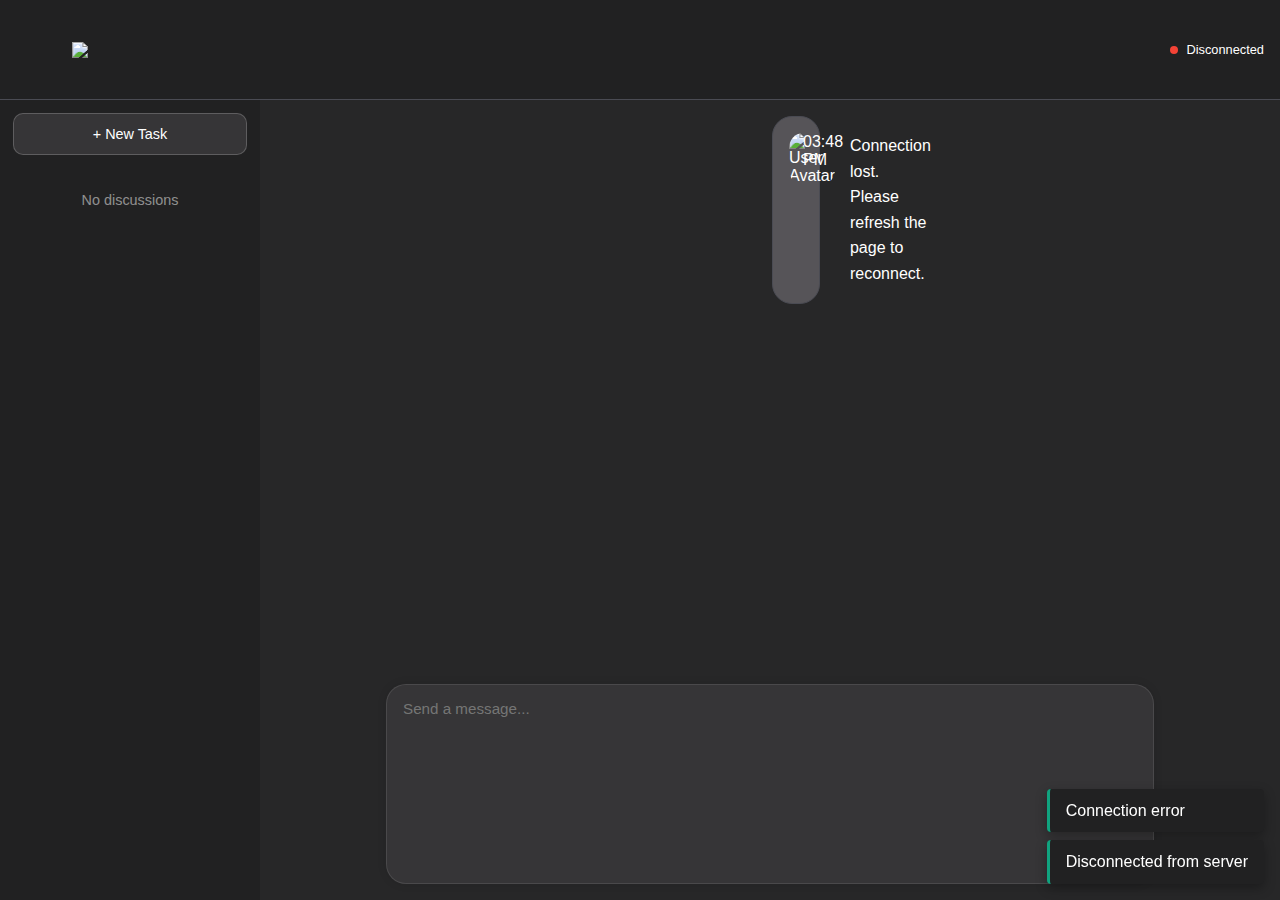
==== commit 7c29ed9f: "upld" ====
--- a/index.html
+++ b/index.html
@@ -176,24 +176,6 @@
       margin-left: auto;
     }
 
-    .message-avatar {
-      width: 30px;
-      height: 30px;
-      border-radius: 3px;
-      background-color: var(--accent-color);
-      display: flex;
-      align-items: center;
-      justify-content: center;
-      margin-right: 15px;
-      flex-shrink: 0;
-      font-weight: bold;
-      color: white;
-    }
-
-    .message.user .message-avatar {
-      background-color: #5436da;
-    }
-
     .message-content {
       flex: 1;
       padding-right: 80px;
@@ -201,10 +183,29 @@
     }
 
     .message-inner-container {
-      max-width: 800px;
-      margin: 0 auto;
-      display: flex;
-      width: 100%;
+        display: flex;
+        gap: 15px;
+        width: 100%;
+    }
+
+    .message-avatar img {
+        width: 40px;
+        height: 40px;
+        object-fit: cover;
+        border-radius: 30%;
+    }
+
+    .list-item {
+        margin-left: 1.5rem;
+        padding: 0.25rem 0;
+        position: relative;
+    }
+
+    .list-item::before {
+        content: "•";
+        position: absolute;
+        left: -1rem;
+        color: #10a37f;
     }
 
     .log-entry {
@@ -228,6 +229,17 @@
 
     .log-entry.success {
       border-color: var(--success-color);
+    }
+
+    .step-text {
+        font-weight: bold;
+        color: #10a37f; /* Green accent color */
+    }
+
+    .path-link {
+        color: blue;
+        text-decoration: underline;
+        cursor: pointer;
     }
 
     .input-container {
@@ -536,419 +548,443 @@
       <div class="notifications" id="notifications"></div>
 
       <script>
-        document.addEventListener("DOMContentLoaded", () => {
-          const promptInput = document.getElementById("prompt-input");
-          const sendButton = document.getElementById("send-button");
-          const stopButton = document.getElementById("stop-button");
-          const messagesContainer = document.getElementById("messages-container");
-          const taskList = document.getElementById("task-list");
-          const noTasksElement = document.getElementById("no-tasks");
-          const newTaskButton = document.getElementById("new-task-button");
-          const statusDot = document.getElementById("status-indicator");
-          const statusText = document.getElementById("status-text");
-          const contextBadge = document.getElementById("context-badge");
-          const notificationsContainer = document.getElementById("notifications");
-          const toggleSidebarButton = document.getElementById("toggle-sidebar");
-          const sidebar = document.getElementById("sidebar");
-
-          let tasks = [];
-          let currentTaskId = null;
-          let isProcessing = false;
-          let abortController = null;
-
-          promptInput.addEventListener("input", function () {
-            this.style.height = "auto";
-            this.style.height = this.scrollHeight + "px";
-            if (this.scrollHeight > 200) {
-              this.style.height = "200px";
+       document.addEventListener("DOMContentLoaded", () => {
+    const promptInput = document.getElementById("prompt-input");
+    const sendButton = document.getElementById("send-button");
+    const stopButton = document.getElementById("stop-button");
+    const messagesContainer = document.getElementById("messages-container");
+    const taskList = document.getElementById("task-list");
+    const noTasksElement = document.getElementById("no-tasks");
+    const newTaskButton = document.getElementById("new-task-button");
+    const statusDot = document.getElementById("status-indicator");
+    const statusText = document.getElementById("status-text");
+    const contextBadge = document.getElementById("context-badge");
+    const notificationsContainer = document.getElementById("notifications");
+    const toggleSidebarButton = document.getElementById("toggle-sidebar");
+    const sidebar = document.getElementById("sidebar");
+
+    let tasks = [];
+    let currentTaskId = null;
+    let isProcessing = false;
+    let abortController = null;
+
+    promptInput.addEventListener("input", function () {
+        this.style.height = "auto";
+        this.style.height = this.scrollHeight + "px";
+        if (this.scrollHeight > 200) {
+            this.style.height = "200px";
+        }
+    });
+
+    toggleSidebarButton.addEventListener("click", () => {
+        sidebar.classList.toggle("show");
+    });
+
+    newTaskButton.addEventListener("click", createNewTask);
+
+    sendButton.addEventListener("click", () => sendPrompt());
+    promptInput.addEventListener("keydown", (e) => {
+        if (e.key === "Enter" && !e.shiftKey) {
+            e.preventDefault();
+            sendPrompt();
+        }
+    });
+
+    stopButton.addEventListener("click", () => {
+        if (abortController) {
+            abortController.abort();
+            abortController = null;
+            setProcessingState(false);
+            showNotification("Agent stopped", "warning");
+        }
+    });
+
+    const socket = new WebSocket(`ws://${window.location.host}/ws`);
+
+    socket.onopen = () => {
+        setConnectionStatus(true);
+        showNotification("Connected to server", "success");
+        addSystemMessage("Connected to OpenManus. Ready to assist you.");
+    };
+
+    socket.onclose = () => {
+        setConnectionStatus(false);
+        showNotification("Disconnected from server", "error");
+        addSystemMessage("Connection lost. Please refresh the page to reconnect.");
+    };
+
+    socket.onerror = (error) => {
+        console.error("WebSocket error:", error);
+        showNotification("Connection error", "error");
+    };
+
+    socket.onmessage = (event) => {
+        const data = JSON.parse(event.data);
+
+        if (data.type === "log") {
+            addLogEntry(data.message, data.level || "info");
+
+            if (data.level === "success" || data.message.includes("completed")) {
+                setProcessingState(false);
             }
-          });
-
-          toggleSidebarButton.addEventListener("click", () => {
-            sidebar.classList.toggle("show");
-          });
-
-          newTaskButton.addEventListener("click", createNewTask);
-
-          sendButton.addEventListener("click", () => sendPrompt());
-          promptInput.addEventListener("keydown", (e) => {
-            if (e.key === "Enter" && !e.shiftKey) {
-              e.preventDefault();
-              sendPrompt();
+        } else if (data.type === "response") {
+            parseAndDisplaySteps(data.message);
+            setProcessingState(false);
+        } else if (data.type === "error") {
+            addLogEntry(data.message, "error");
+            showNotification(data.message, "error");
+            setProcessingState(false);
+        } else if (data.type === "processing") {
+            setProcessingState(true);
+        }
+    };
+
+    function sendPrompt() {
+        const prompt = promptInput.value.trim();
+        if (!prompt || isProcessing) return;
+
+        if (!currentTaskId) {
+            createNewTask().then(() => {
+                executePrompt(prompt);
+            });
+        } else {
+            executePrompt(prompt);
+        }
+    }
+
+    function executePrompt(prompt) {
+        addUserMessage(prompt);
+
+        promptInput.value = "";
+        promptInput.style.height = "auto";
+
+        setProcessingState(true);
+
+        abortController = new AbortController();
+
+        sendToServer({
+            type: "prompt",
+            prompt: prompt,
+            taskId: currentTaskId,
+            signal: abortController.signal,
+        });
+    }
+
+    function sendToServer(data) {
+        if (socket.readyState === WebSocket.OPEN) {
+            socket.send(JSON.stringify(data));
+        } else {
+            showNotification("Connection not available", "error");
+            setProcessingState(false);
+        }
+    }
+
+    function setConnectionStatus(isConnected) {
+        if (isConnected) {
+            statusDot.classList.remove("inactive");
+            statusDot.classList.add("active");
+            statusText.textContent = "Connected";
+        } else {
+            statusDot.classList.remove("active");
+            statusDot.classList.add("inactive");
+            statusText.textContent = "Disconnected";
+        }
+    }
+
+    function setProcessingState(processing) {
+        isProcessing = processing;
+
+        if (processing) {
+            sendButton.disabled = true;
+            sendButton.style.display = "none";
+            stopButton.disabled = false;
+            stopButton.style.display = "flex";
+        } else {
+            sendButton.disabled = false;
+            sendButton.style.display = "flex";
+            stopButton.disabled = true;
+            stopButton.style.display = "none";
+        }
+    }
+
+    function addUserMessage(content) {
+        const messageElement = document.createElement("div");
+        messageElement.className = "message user";
+
+        const contentElement = document.createElement("div");
+        contentElement.className = "message-content";
+        contentElement.textContent = content;
+
+        const timestampElement = document.createElement("div");
+        timestampElement.className = "timestamp";
+        timestampElement.textContent = getCurrentTime();
+
+        messageElement.appendChild(contentElement);
+        messageElement.appendChild(timestampElement);
+
+        messagesContainer.appendChild(messageElement);
+        scrollToBottom();
+
+        if (currentTaskId) {
+            updateTaskPreview(currentTaskId, content);
+        }
+    }
+
+    function parseAndDisplaySteps(content) {
+        const stepRegex = /Step \d+:.*?(?=\nStep \d+|$)/gs;
+        const steps = content.match(stepRegex);
+
+        if (steps) {
+            steps.forEach((step) => {
+                addSystemMessage(step);
+            });
+        } else {
+            addSystemMessage(content);
+        }
+    }
+
+    function addSystemMessage(content) {
+        const messageElement = document.createElement("div");
+        messageElement.className = "message system";
+
+        // Create content container
+        const contentContainer = document.createElement("div");
+        contentContainer.className = "message-inner-container";
+
+        // Create avatar element
+        const avatar = document.createElement("div");
+        avatar.className = "message-avatar";
+        avatar.innerHTML = '<img src="https://www.3win.ai/wp-content/uploads/2025/03/image-110.png" alt="User Avatar">';
+
+        // Create content element
+        const contentElement = document.createElement("div");
+        contentElement.className = "message-content";
+
+        // Format the content with proper line breaks and list items
+        const formattedContent = content
+            .split('\n')
+            .map(line => {
+                if (line.startsWith('* ')) {
+                    return `<div class="list-item">${line.substring(2)}</div>`;
+                }
+                return line;
+            })
+            .join('<br>');
+
+        contentElement.innerHTML = formattedContent;
+
+        // Create timestamp
+        const timestamp = document.createElement("div");
+        timestamp.className = "timestamp";
+        timestamp.textContent = getCurrentTime();
+
+        // Assemble elements
+        contentContainer.appendChild(avatar);
+        contentContainer.appendChild(contentElement);
+        messageElement.appendChild(contentContainer);
+        messageElement.appendChild(timestamp);
+
+        messagesContainer.appendChild(messageElement);
+        scrollToBottom();
+    }
+
+    function addLogEntry(content, level = "info") {
+        const logElement = document.createElement("div");
+        logElement.className = `log-entry ${level}`;
+
+        const pathRegex = /[A-Za-z]:\\[^\s]+/g;
+        const parts = content.split(pathRegex);
+        const matches = content.match(pathRegex);
+
+        if (matches) {
+            parts.forEach((part, index) => {
+                const span = document.createElement("span");
+                span.textContent = part;
+
+                logElement.appendChild(span);
+
+                if (index < matches.length) {
+                    const path = matches[index];
+                    const link = document.createElement("a");
+                    link.className = "path-link";
+                    link.textContent = path;
+                    link.href = `file://${path}`;
+                    link.target = "_blank";
+
+                    logElement.appendChild(link);
+                }
+            });
+        } else {
+            logElement.textContent = content;
+        }
+
+        messagesContainer.appendChild(logElement);
+        scrollToBottom();
+    }
+
+    function scrollToBottom() {
+        messagesContainer.scrollTop = messagesContainer.scrollHeight;
+    }
+
+    function getCurrentTime() {
+        const now = new Date();
+        return now.toLocaleTimeString([], {
+            hour: "2-digit",
+            minute: "2-digit",
+        });
+    }
+
+    function getFormattedDate() {
+        const now = new Date();
+        return (
+            now.toLocaleDateString() +
+            " " +
+            now.toLocaleTimeString([], { hour: "2-digit", minute: "2-digit" })
+        );
+    }
+
+    function showNotification(message, type = "info") {
+        const notification = document.createElement("div");
+        notification.className = `notification ${type}`;
+        notification.textContent = message;
+
+        notificationsContainer.appendChild(notification);
+
+        setTimeout(() => {
+            notification.remove();
+        }, 3000);
+    }
+
+    async function createNewTask() {
+        const taskId = "task_" + Date.now();
+        const timestamp = getFormattedDate();
+        const newTask = {
+            id: taskId,
+            title: "New Task",
+            preview: "No content yet",
+            timestamp: timestamp,
+            messages: [],
+        };
+
+        tasks.push(newTask);
+        createTaskElement(newTask);
+        selectTask(taskId);
+        updateLocalStorage();
+
+        return taskId;
+    }
+
+    function createTaskElement(task) {
+        noTasksElement.style.display = "none";
+        const taskElement = document.createElement("div");
+        taskElement.className = "task-item";
+        taskElement.id = `task-${task.id}`;
+        taskElement.dataset.taskId = task.id;
+
+        const titleElement = document.createElement("div");
+        titleElement.className = "task-title";
+        titleElement.textContent = task.title;
+
+        const previewElement = document.createElement("div");
+        previewElement.className = "task-preview";
+        previewElement.textContent = task.preview;
+
+        const timestampElement = document.createElement("div");
+        timestampElement.className = "timestamp";
+        timestampElement.textContent = task.timestamp;
+
+        taskElement.appendChild(titleElement);
+        taskElement.appendChild(previewElement);
+        taskElement.appendChild(timestampElement);
+
+        taskElement.addEventListener("click", () => {
+            selectTask(task.id);
+        });
+
+        taskList.insertBefore(taskElement, taskList.firstChild);
+    }
+
+    function selectTask(taskId) {
+        document.querySelectorAll(".task-item").forEach((item) => {
+            item.classList.remove("selected");
+        });
+
+        const taskElement = document.getElementById(`task-${taskId}`);
+        if (taskElement) {
+            taskElement.classList.add("selected");
+        }
+
+        currentTaskId = taskId;
+        messagesContainer.innerHTML = "";
+
+        const task = tasks.find((t) => t.id === taskId);
+        if (task) {
+            if (task.messages && task.messages.length > 0) {
+                task.messages.forEach((msg) => {
+                    if (msg.sender === "user") {
+                        addUserMessage(msg.content);
+                    } else {
+                        addSystemMessage(msg.content);
+                    }
+                });
+            } else {
+                addSystemMessage("New task started. Enter your prompt to begin.");
             }
-          });
-
-          stopButton.addEventListener("click", () => {
-            if (abortController) {
-              abortController.abort();
-              abortController = null;
-              setProcessingState(false);
-              showNotification("Agent stopped", "warning");
-            }
-          });
-
-          const socket = new WebSocket(`ws://${window.location.host}/ws`);
-
-          socket.onopen = () => {
-            setConnectionStatus(true);
-            showNotification("Connected to server", "success");
-            addSystemMessage("Connected to OpenManus. Ready to assist you.");
-          };
-
-          socket.onclose = () => {
-            setConnectionStatus(false);
-            showNotification("Disconnected from server", "error");
-            addSystemMessage(
-              "Connection lost. Please refresh the page to reconnect."
-            );
-          };
-
-          socket.onerror = (error) => {
-            console.error("WebSocket error:", error);
-            showNotification("Connection error", "error");
-          };
-
-          socket.onmessage = (event) => {
-            const data = JSON.parse(event.data);
-
-            if (data.type === "log") {
-              addLogEntry(data.message, data.level || "info");
-
-              if (
-                data.level === "success" ||
-                data.message.includes("completed")
-              ) {
-                setProcessingState(false);
-              }
-            } else if (data.type === "response") {
-              addSystemMessage(data.message);
-              setProcessingState(false);
-            } else if (data.type === "error") {
-              addLogEntry(data.message, "error");
-              showNotification(data.message, "error");
-              setProcessingState(false);
-            } else if (data.type === "processing") {
-              setProcessingState(true);
-            }
-          };
-
-          function sendPrompt() {
-            const prompt = promptInput.value.trim();
-            if (!prompt || isProcessing) return;
-
-            if (!currentTaskId) {
-              createNewTask().then(() => {
-                executePrompt(prompt);
-              });
-            } else {
-              executePrompt(prompt);
-            }
-          }
-
-          function executePrompt(prompt) {
-            addUserMessage(prompt);
-
-            promptInput.value = "";
-            promptInput.style.height = "auto";
-
-            setProcessingState(true);
-
-            abortController = new AbortController();
-
-            sendToServer({
-              type: "prompt",
-              prompt: prompt,
-              taskId: currentTaskId,
-              signal: abortController.signal,
-            });
-          }
-
-          function sendToServer(data) {
-            if (socket.readyState === WebSocket.OPEN) {
-              socket.send(JSON.stringify(data));
-            } else {
-              showNotification("Connection not available", "error");
-              setProcessingState(false);
-            }
-          }
-
-          function setConnectionStatus(isConnected) {
-            if (isConnected) {
-              statusDot.classList.remove("inactive");
-              statusDot.classList.add("active");
-              statusText.textContent = "Connected";
-            } else {
-              statusDot.classList.remove("active");
-              statusDot.classList.add("inactive");
-              statusText.textContent = "Disconnected";
-            }
-          }
-
-          function setProcessingState(processing) {
-            isProcessing = processing;
-
-            if (processing) {
-              sendButton.disabled = true;
-              sendButton.style.display = "none";
-              stopButton.disabled = false;
-              stopButton.style.display = "flex";
-            } else {
-              sendButton.disabled = false;
-              sendButton.style.display = "flex";
-              stopButton.disabled = true;
-              stopButton.style.display = "none";
-            }
-          }
-
-          function addUserMessage(content) {
-            const messageElement = document.createElement("div");
-            messageElement.className = "message user";
-
-            const contentElement = document.createElement("div");
-            contentElement.className = "message-content";
-            contentElement.textContent = content;
-
-            const timestampElement = document.createElement("div");
-            timestampElement.className = "timestamp";
-            timestampElement.textContent = getCurrentTime();
-
-            messageElement.appendChild(contentElement);
-            messageElement.appendChild(timestampElement);
-
-            messagesContainer.appendChild(messageElement);
-            scrollToBottom();
-
-            if (currentTaskId) {
-              updateTaskPreview(currentTaskId, content);
-            }
-          }
-
-          function addSystemMessage(content) {
-            const messageElement = document.createElement("div");
-            messageElement.className = "message system";
-
-            const contentElement = document.createElement("div");
-            contentElement.className = "message-content";
-            contentElement.textContent = content;
-
-            const timestampElement = document.createElement("div");
-            timestampElement.className = "timestamp";
-            timestampElement.textContent = getCurrentTime();
-
-            messageElement.appendChild(contentElement);
-            messageElement.appendChild(timestampElement);
-
-            messagesContainer.appendChild(messageElement);
-            scrollToBottom();
-          }
-
-          function addLogEntry(content, level = "info") {
-            const logElement = document.createElement("div");
-            logElement.className = `log-entry ${level}`;
-            logElement.textContent = content;
-
-            messagesContainer.appendChild(logElement);
-            scrollToBottom();
-          }
-
-          function addCodePreview(content) {
-            const codePreview = document.createElement("div");
-            codePreview.className = "code-preview";
-
-            const pre = document.createElement("pre");
-            pre.textContent = content;
-
-            const copyButton = document.createElement("button");
-            copyButton.textContent = "Copy";
-            copyButton.addEventListener("click", () => {
-              navigator.clipboard.writeText(content);
-              showNotification("Code copied to clipboard", "success");
-            });
-
-            codePreview.appendChild(pre);
-            codePreview.appendChild(copyButton);
-
-            messagesContainer.appendChild(codePreview);
-            scrollToBottom();
-          }
-
-          function scrollToBottom() {
-            messagesContainer.scrollTop = messagesContainer.scrollHeight;
-          }
-
-          function getCurrentTime() {
-            const now = new Date();
-            return now.toLocaleTimeString([], {
-              hour: "2-digit",
-              minute: "2-digit",
-            });
-          }
-
-          function getFormattedDate() {
-            const now = new Date();
-            return (
-              now.toLocaleDateString() +
-              " " +
-              now.toLocaleTimeString([], { hour: "2-digit", minute: "2-digit" })
-            );
-          }
-
-          function showNotification(message, type = "info") {
-            const notification = document.createElement("div");
-            notification.className = `notification ${type}`;
-            notification.textContent = message;
-
-            notificationsContainer.appendChild(notification);
-
+
+            contextBadge.textContent = `Current task: ${task.title}`;
+            contextBadge.style.opacity = "1";
             setTimeout(() => {
-              notification.remove();
+                contextBadge.style.opacity = "0";
             }, 3000);
-          }
-
-          async function createNewTask() {
-            const taskId = "task_" + Date.now();
-            const timestamp = getFormattedDate();
-            const newTask = {
-              id: taskId,
-              title: "New Task",
-              preview: "No content yet",
-              timestamp: timestamp,
-              messages: [],
-            };
-
-            tasks.push(newTask);
-            createTaskElement(newTask);
-            selectTask(taskId);
-            updateLocalStorage();
-
-            return taskId;
-          }
-
-          function createTaskElement(task) {
-            noTasksElement.style.display = "none";
-            const taskElement = document.createElement("div");
-            taskElement.className = "task-item";
-            taskElement.id = `task-${task.id}`;
-            taskElement.dataset.taskId = task.id;
-
-            const titleElement = document.createElement("div");
-            titleElement.className = "task-title";
-            titleElement.textContent = task.title;
-
-            const previewElement = document.createElement("div");
-            previewElement.className = "task-preview";
-            previewElement.textContent = task.preview;
-
-            const timestampElement = document.createElement("div");
-            timestampElement.className = "timestamp";
-            timestampElement.textContent = task.timestamp;
-
-            taskElement.appendChild(titleElement);
-            taskElement.appendChild(previewElement);
-            taskElement.appendChild(timestampElement);
-
-            taskElement.addEventListener("click", () => {
-              selectTask(task.id);
-            });
-
-            taskList.insertBefore(taskElement, taskList.firstChild);
-          }
-
-          function selectTask(taskId) {
-            document.querySelectorAll(".task-item").forEach((item) => {
-              item.classList.remove("selected");
-            });
-
-            const taskElement = document.getElementById(`task-${taskId}`);
-            if (taskElement) {
-              taskElement.classList.add("selected");
-            }
-
-            currentTaskId = taskId;
-            messagesContainer.innerHTML = "";
-
-            const task = tasks.find((t) => t.id === taskId);
-            if (task) {
-              if (task.messages && task.messages.length > 0) {
-                task.messages.forEach((msg) => {
-                  if (msg.sender === "user") {
-                    addUserMessage(msg.content);
-                  } else {
-                    addSystemMessage(msg.content);
-                  }
-                });
-              } else {
-                addSystemMessage("New task started. Enter your prompt to begin.");
-              }
-
-              contextBadge.textContent = `Current task: ${task.title}`;
-              contextBadge.style.opacity = "1";
-              setTimeout(() => {
-                contextBadge.style.opacity = "0";
-              }, 3000);
-            }
-
-            if (window.innerWidth <= 768) {
-              sidebar.classList.remove("show");
-            }
-          }
-
-          function updateTaskPreview(taskId, content) {
-            const task = tasks.find((t) => t.id === taskId);
-            if (task) {
-              task.preview =
+        }
+
+        if (window.innerWidth <= 768) {
+            sidebar.classList.remove("show");
+        }
+    }
+
+    function updateTaskPreview(taskId, content) {
+        const task = tasks.find((t) => t.id === taskId);
+        if (task) {
+            task.preview =
                 content.length > 40 ? content.substring(0, 40) + "..." : content;
-              task.title = `Task ${tasks.indexOf(task) + 1}`;
-              task.messages.push({
+            task.title = `Task ${tasks.indexOf(task) + 1}`;
+            task.messages.push({
                 sender: "user",
                 content: content,
                 timestamp: new Date().toISOString(),
-              });
-
-              const taskElement = document.getElementById(`task-${taskId}`);
-              if (taskElement) {
+            });
+
+            const taskElement = document.getElementById(`task-${taskId}`);
+            if (taskElement) {
                 const titleElement = taskElement.querySelector(".task-title");
                 const previewElement = taskElement.querySelector(".task-preview");
 
                 if (titleElement) titleElement.textContent = task.title;
                 if (previewElement) previewElement.textContent = task.preview;
-              }
-
-              updateLocalStorage();
             }
-          }
-
-          function storeSystemResponse(content) {
-            if (currentTaskId) {
-              const task = tasks.find((t) => t.id === currentTaskId);
-              if (task) {
-                task.messages.push({
-                  sender: "system",
-                  content: content,
-                  timestamp: new Date().toISOString(),
-                });
-                updateLocalStorage();
-              }
-            }
-          }
-
-          function updateLocalStorage() {
-            localStorage.setItem("openmanus_tasks", JSON.stringify(tasks));
-          }
-
-          function loadTasksFromStorage() {
-            const storedTasks = localStorage.getItem("openmanus_tasks");
-            if (storedTasks) {
-              tasks = JSON.parse(storedTasks);
-              if (tasks.length > 0) {
+
+            updateLocalStorage();
+        }
+    }
+
+    function updateLocalStorage() {
+        localStorage.setItem("openmanus_tasks", JSON.stringify(tasks));
+    }
+
+    function loadTasksFromStorage() {
+        const storedTasks = localStorage.getItem("openmanus_tasks");
+        if (storedTasks) {
+            tasks = JSON.parse(storedTasks);
+            if (tasks.length > 0) {
                 noTasksElement.style.display = "none";
                 tasks.forEach((task) => createTaskElement(task));
-              }
             }
-          }
-
-          loadTasksFromStorage();
-        });
+        }
+    }
+
+    loadTasksFromStorage();
+});
       </script>
     </body>
   </html>
